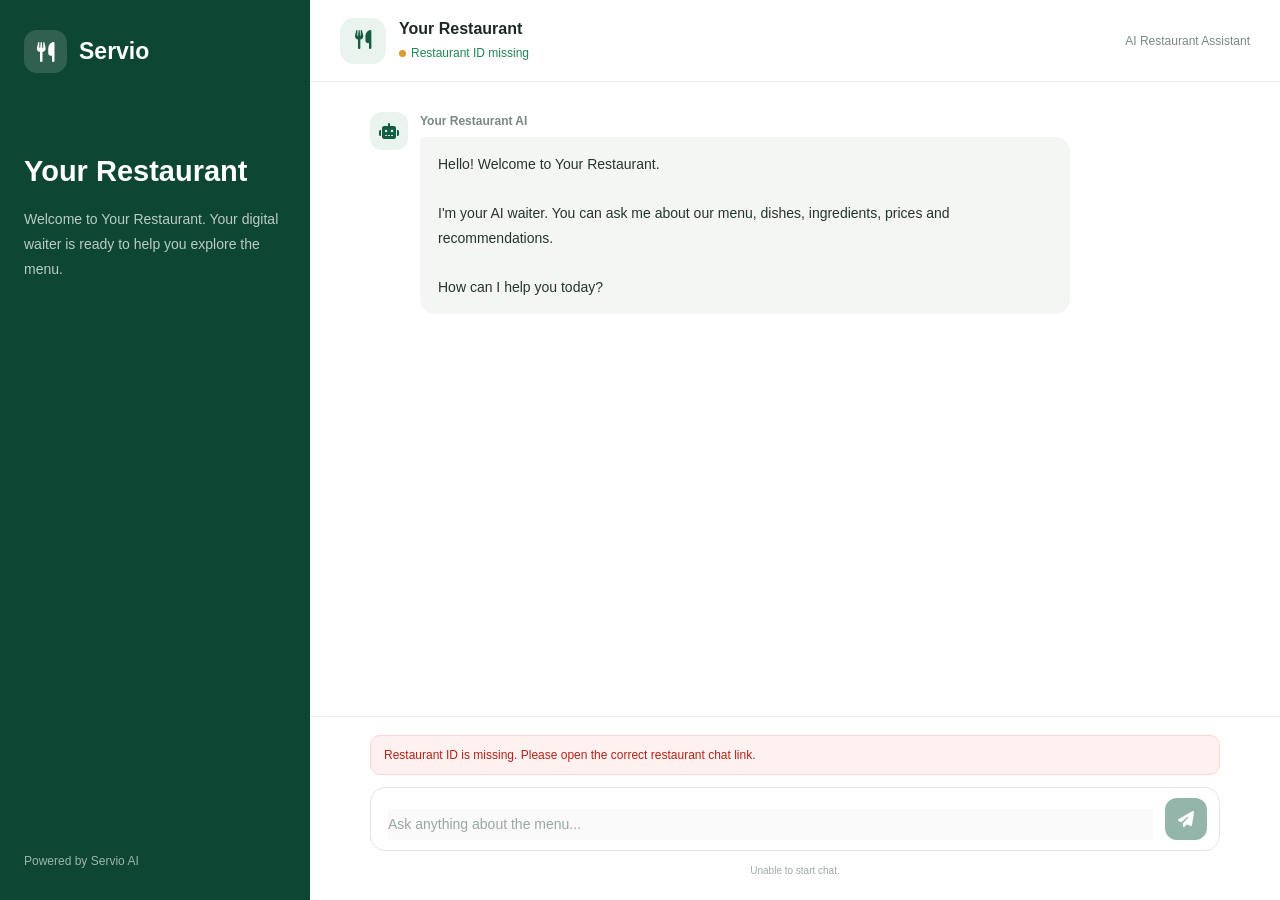
==== chat/chat.html @ 71083cb5 "first commit" ====
<!DOCTYPE html>
<html lang="en">

<head>
    <meta charset="UTF-8">
    <meta name="viewport" content="width=device-width, initial-scale=1.0">

    <title>Restaurant AI Waiter | Servio</title>

    <!-- Bootstrap -->
    <link href="https://cdn.jsdelivr.net/npm/bootstrap@5.3.3/dist/css/bootstrap.min.css" rel="stylesheet">

    <!-- Font Awesome -->
    <link href="https://cdnjs.cloudflare.com/ajax/libs/font-awesome/6.5.2/css/all.min.css" rel="stylesheet">

    <style>
        :root {
            --primary: #145c43;
            --primary-dark: #0d4633;
            --primary-light: #e9f4ee;
            --background: #f5f7f5;
            --text: #1d2923;
            --muted: #7b8981;
            --border: #e7ece8;
        }

        * {
            box-sizing: border-box;
        }

        body {
            margin: 0;
            font-family: Arial, Helvetica, sans-serif;
            background: var(--background);
            color: var(--text);
        }

        /* =========================
           MAIN LAYOUT
        ========================= */

        .app {
            display: flex;
            min-height: 100vh;
        }

        /* =========================
           SIDEBAR
        ========================= */

        .sidebar {
            width: 310px;
            min-width: 310px;
            background: var(--primary-dark);
            color: #fff;
            padding: 30px 24px;
            display: flex;
            flex-direction: column;
        }

        .brand {
            display: flex;
            align-items: center;
            gap: 12px;
            font-size: 23px;
            font-weight: 700;
            margin-bottom: 65px;
        }

        .brand-icon {
            width: 43px;
            height: 43px;
            border-radius: 13px;
            display: flex;
            align-items: center;
            justify-content: center;
            background: rgba(255, 255, 255, .14);
            font-size: 20px;
        }

        .sidebar-content {
            margin-top: 15px;
        }

        .sidebar-content h2 {
            font-size: 29px;
            font-weight: 700;
            line-height: 1.3;
            margin-bottom: 16px;
            overflow-wrap: anywhere;
        }

        .sidebar-content p {
            font-size: 14px;
            line-height: 1.8;
            color: rgba(255, 255, 255, .72);
        }

        .sidebar-footer {
            margin-top: auto;
            padding-top: 30px;
            font-size: 12px;
            color: rgba(255, 255, 255, .6);
        }

        /* =========================
           MAIN CHAT
        ========================= */

        .main {
            flex: 1;
            min-width: 0;
            display: flex;
            flex-direction: column;
            height: 100vh;
            height: 100dvh;
            background: #fff;
        }

        /* =========================
           HEADER
        ========================= */

        .chat-header {
            min-height: 82px;
            padding: 16px 30px;
            border-bottom: 1px solid var(--border);
            display: flex;
            align-items: center;
            justify-content: space-between;
            gap: 15px;
        }

        .restaurant-info {
            display: flex;
            align-items: center;
            gap: 13px;
            min-width: 0;
        }

        .restaurant-avatar {
            width: 46px;
            height: 46px;
            border-radius: 14px;
            background: var(--primary-light);
            color: var(--primary);
            display: flex;
            align-items: center;
            justify-content: center;
            font-size: 19px;
            flex-shrink: 0;
        }

        .restaurant-info h5 {
            font-size: 16px;
            font-weight: 700;
            margin: 0 0 5px;
            overflow-wrap: anywhere;
        }

        .online-status {
            font-size: 12px;
            color: #218653;
        }

        .status-dot {
            display: inline-block;
            width: 7px;
            height: 7px;
            background: #2dbb72;
            border-radius: 50%;
            margin-right: 5px;
        }

        .header-label {
            font-size: 12px;
            color: var(--muted);
            white-space: nowrap;
        }

        /* =========================
           CHAT BODY
        ========================= */

        .chat-body {
            flex: 1;
            overflow-y: auto;
            padding: 30px;
            background: #fff;
        }

        .messages {
            max-width: 850px;
            margin: 0 auto;
        }

        /* Welcome message */

        .welcome-message {
            display: flex;
            align-items: flex-start;
            gap: 12px;
            margin-bottom: 28px;
        }

        .bot-avatar {
            width: 38px;
            height: 38px;
            border-radius: 12px;
            background: var(--primary-light);
            color: var(--primary);
            display: flex;
            align-items: center;
            justify-content: center;
            flex-shrink: 0;
        }

        .welcome-content {
            max-width: 650px;
        }

        .message-sender {
            font-size: 12px;
            font-weight: 700;
            color: var(--muted);
            margin-bottom: 7px;
        }

        .message-bubble {
            padding: 15px 18px;
            border-radius: 4px 15px 15px 15px;
            background: #f3f6f3;
            color: #26352c;
            font-size: 14px;
            line-height: 1.75;
            overflow-wrap: anywhere;
            white-space: pre-wrap;
        }

        /* Individual messages */

        .message-row {
            display: flex;
            gap: 12px;
            margin-bottom: 22px;
            align-items: flex-start;
        }

        .message-row.user {
            justify-content: flex-end;
        }

        .message-row.user .message-content {
            max-width: 70%;
        }

        .message-row.bot .message-content {
            max-width: 75%;
        }

        .message-row.user .message-bubble {
            background: var(--primary);
            color: #fff;
            border-radius: 15px 4px 15px 15px;
        }

        .message-time {
            font-size: 10px;
            color: #9aa49e;
            margin-top: 6px;
        }

        .message-row.user .message-time {
            text-align: right;
        }

        /* =========================
           SUGGESTIONS
        ========================= */

        .suggestions {
            margin-left: 50px;
            margin-top: 25px;
        }

        .suggestions-title {
            font-size: 12px;
            color: var(--muted);
            margin-bottom: 12px;
        }

        .suggestion-list {
            display: flex;
            flex-wrap: wrap;
            gap: 9px;
        }

        .suggestion-btn {
            border: 1px solid #dfe8e1;
            background: #fff;
            color: #426050;
            border-radius: 20px;
            padding: 9px 15px;
            font-size: 12px;
            cursor: pointer;
            transition: .2s;
        }

        .suggestion-btn:hover {
            background: var(--primary-light);
            border-color: var(--primary);
        }

        /* =========================
           TYPING INDICATOR
        ========================= */

        .typing-indicator {
            display: none;
            margin-bottom: 20px;
            align-items: flex-start;
            gap: 12px;
        }

        .typing-dots {
            background: #f3f6f3;
            border-radius: 4px 15px 15px 15px;
            padding: 15px 18px;
            display: flex;
            gap: 5px;
        }

        .typing-dots span {
            width: 6px;
            height: 6px;
            border-radius: 50%;
            background: #8b9b91;
            animation: typing 1.2s infinite;
        }

        .typing-dots span:nth-child(2) {
            animation-delay: .2s;
        }

        .typing-dots span:nth-child(3) {
            animation-delay: .4s;
        }

        @keyframes typing {

            0%,
            60%,
            100% {
                transform: translateY(0);
            }

            30% {
                transform: translateY(-5px);
            }
        }

        /* =========================
           CHAT FOOTER
        ========================= */

        .chat-footer {
            padding: 18px 30px 22px;
            border-top: 1px solid var(--border);
            background: #fff;
        }

        .input-wrapper {
            max-width: 850px;
            margin: 0 auto;
        }

        .input-box {
            display: flex;
            align-items: flex-end;
            gap: 12px;
            border: 1px solid #dfe7e1;
            border-radius: 15px;
            padding: 10px 12px 10px 17px;
            background: #fff;
            transition: .2s;
        }

        .input-box:focus-within {
            border-color: var(--primary);
            box-shadow: 0 0 0 3px rgba(20, 92, 67, .07);
        }

        .input-box textarea {
            flex: 1;
            border: none;
            outline: none;
            resize: none;
            max-height: 120px;
            min-height: 27px;
            padding: 5px 0;
            font-size: 14px;
            line-height: 1.5;
            color: var(--text);
        }

        .input-box textarea::placeholder {
            color: #9ba69f;
        }

        .send-btn {
            width: 42px;
            height: 42px;
            border: none;
            border-radius: 12px;
            background: var(--primary);
            color: #fff;
            display: flex;
            align-items: center;
            justify-content: center;
            flex-shrink: 0;
            cursor: pointer;
            transition: .2s;
        }

        .send-btn:hover {
            background: var(--primary-dark);
        }

        .send-btn:disabled {
            opacity: .45;
            cursor: not-allowed;
        }

        .footer-note {
            text-align: center;
            font-size: 10px;
            color: #a0aaa3;
            margin-top: 12px;
        }

        /* =========================
           ERROR MESSAGE
        ========================= */

        .connection-error {
            display: none;
            max-width: 850px;
            margin: 0 auto 12px;
            color: #b42318;
            background: #fff1f0;
            border: 1px solid #ffd5d2;
            border-radius: 10px;
            padding: 10px 13px;
            font-size: 12px;
        }

        /* =========================
           RESPONSIVE
        ========================= */

        @media(max-width: 768px) {

            .sidebar {
                display: none;
            }

            .main {
                height: 100vh;
                height: 100dvh;
            }

            .chat-header {
                min-height: 72px;
                padding: 12px 16px;
            }

            .chat-body {
                padding: 22px 15px;
            }

            .chat-footer {
                padding: 12px 15px 15px;
            }

            .header-label {
                display: none;
            }

            .message-row.user .message-content,
            .message-row.bot .message-content {
                max-width: 85%;
            }

            .suggestions {
                margin-left: 0;
            }

            .suggestion-list {
                gap: 7px;
            }

            .suggestion-btn {
                font-size: 11px;
                padding: 8px 12px;
            }
        }
    </style>
</head>

<body>

    <div class="app">

        <!-- =========================
         SIDEBAR
    ========================== -->

        <aside class="sidebar">

            <div class="brand">

                <div class="brand-icon">
                    <i class="fa-solid fa-utensils"></i>
                </div>

                <span>Servio</span>

            </div>

            <div class="sidebar-content">

                <h2 id="sidebarRestaurantName">
                    Your Restaurant
                </h2>

                <p id="sidebarDescription">
                    Your digital waiter is ready to help you explore
                    the menu, discover dishes and answer your questions.
                </p>

            </div>

            <div class="sidebar-footer">
                Powered by Servio AI
            </div>

        </aside>


        <!-- =========================
         MAIN CHAT
    ========================== -->

        <main class="main">

            <!-- Header -->

            <header class="chat-header">

                <div class="restaurant-info">

                    <div class="restaurant-avatar">
                        <i class="fa-solid fa-utensils"></i>
                    </div>

                    <div>

                        <h5 id="restaurantName">
                            Your Restaurant
                        </h5>

                        <div class="online-status" id="statusText">
                            <span class="status-dot"></span>
                            Connecting...
                        </div>

                    </div>

                </div>

                <div class="header-label">
                    <i class="fa-solid fa-sparkles me-1"></i>
                    AI Restaurant Assistant
                </div>

            </header>


            <!-- Chat messages -->

            <section class="chat-body" id="chatBody">

                <div class="messages" id="messages">

                    <!-- Welcome message -->

                    <div class="welcome-message">

                        <div class="bot-avatar">
                            <i class="fa-solid fa-robot"></i>
                        </div>

                        <div class="welcome-content">

                            <div class="message-sender" id="welcomeSender">
                                Servio AI
                            </div>

                            <div class="message-bubble" id="welcomeMessage">Hello! Welcome to our restaurant.

                                I'm your AI waiter. You can ask me about our menu, dishes, ingredients, prices and
                                recommendations.

                                How can I help you today?</div>

                        </div>

                    </div>


                    <!-- Typing indicator -->

                    <div class="typing-indicator" id="typingIndicator">

                        <div class="bot-avatar">
                            <i class="fa-solid fa-robot"></i>
                        </div>

                        <div>

                            <div class="message-sender">
                                Servio AI
                            </div>

                            <div class="typing-dots">
                                <span></span>
                                <span></span>
                                <span></span>
                            </div>

                        </div>

                    </div>

                </div>

            </section>


            <!-- Chat footer -->

            <footer class="chat-footer">

                <div class="input-wrapper">

                    <!-- Error message -->

                    <div class="connection-error" id="connectionError"></div>


                    <!-- Input -->

                    <div class="input-box">

                        <textarea id="messageInput" rows="1" placeholder="Ask anything about the menu..."
                            disabled></textarea>

                        <button type="button" class="send-btn" id="sendBtn" disabled aria-label="Send message">
                            <i class="fa-solid fa-paper-plane"></i>
                        </button>

                    </div>

                    <div class="footer-note" id="footerNote">
                        Please wait while we connect to the restaurant...
                    </div>

                </div>

            </footer>

        </main>

    </div>


    <!-- Separate JavaScript file -->
    <script src="chat.js"></script>

</body>

</html>
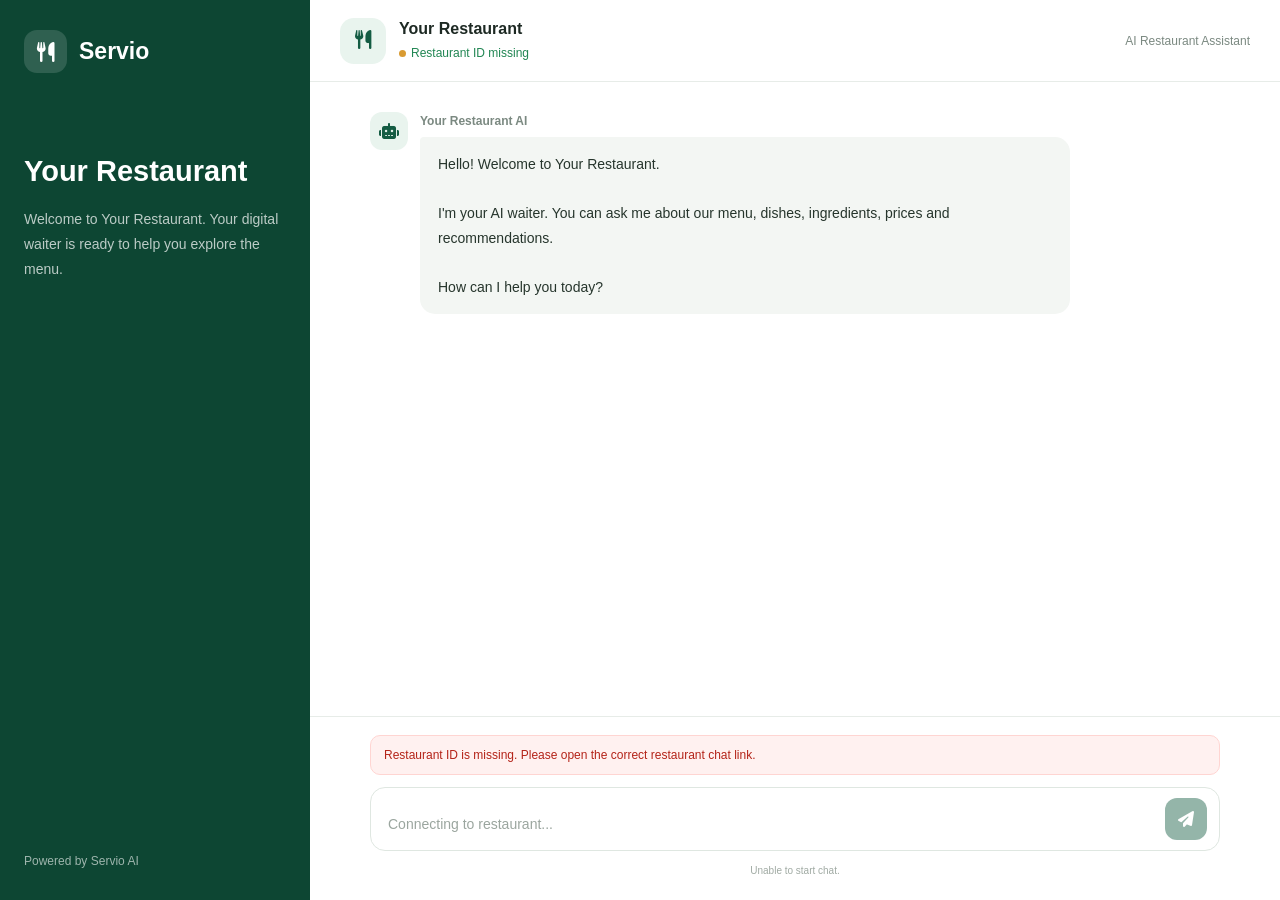
==== commit be29b72e: "fix session for chat" ====
--- a/chat/chat.html
+++ b/chat/chat.html
@@ -1,16 +1,15 @@
+
 <!DOCTYPE html>
 <html lang="en">
 
 <head>
     <meta charset="UTF-8">
-    <meta name="viewport" content="width=device-width, initial-scale=1.0">
+    <meta name="viewport" content="width=device-width, initial-scale=1.0, viewport-fit=cover">
 
     <title>Restaurant AI Waiter | Servio</title>
 
-    <!-- Bootstrap -->
     <link href="https://cdn.jsdelivr.net/npm/bootstrap@5.3.3/dist/css/bootstrap.min.css" rel="stylesheet">
 
-    <!-- Font Awesome -->
     <link href="https://cdnjs.cloudflare.com/ajax/libs/font-awesome/6.5.2/css/all.min.css" rel="stylesheet">
 
     <style>
@@ -28,25 +27,28 @@
             box-sizing: border-box;
         }
 
+        html,
         body {
+            width: 100%;
+            height: 100%;
             margin: 0;
+        }
+
+        body {
             font-family: Arial, Helvetica, sans-serif;
             background: var(--background);
             color: var(--text);
-        }
-
-        /* =========================
-           MAIN LAYOUT
-        ========================= */
+            overflow: hidden;
+        }
 
         .app {
             display: flex;
+            width: 100%;
             min-height: 100vh;
-        }
-
-        /* =========================
-           SIDEBAR
-        ========================= */
+            min-height: 100dvh;
+        }
+
+        /* SIDEBAR */
 
         .sidebar {
             width: 310px;
@@ -103,9 +105,7 @@
             color: rgba(255, 255, 255, .6);
         }
 
-        /* =========================
-           MAIN CHAT
-        ========================= */
+        /* MAIN CHAT */
 
         .main {
             flex: 1;
@@ -115,11 +115,10 @@
             height: 100vh;
             height: 100dvh;
             background: #fff;
-        }
-
-        /* =========================
-           HEADER
-        ========================= */
+            overflow: hidden;
+        }
+
+        /* HEADER */
 
         .chat-header {
             min-height: 82px;
@@ -129,6 +128,7 @@
             align-items: center;
             justify-content: space-between;
             gap: 15px;
+            flex-shrink: 0;
         }
 
         .restaurant-info {
@@ -178,13 +178,14 @@
             white-space: nowrap;
         }
 
-        /* =========================
-           CHAT BODY
-        ========================= */
+        /* CHAT BODY */
 
         .chat-body {
             flex: 1;
+            min-height: 0;
             overflow-y: auto;
+            overscroll-behavior: contain;
+            -webkit-overflow-scrolling: touch;
             padding: 30px;
             background: #fff;
         }
@@ -194,7 +195,7 @@
             margin: 0 auto;
         }
 
-        /* Welcome message */
+        /* WELCOME MESSAGE */
 
         .welcome-message {
             display: flex;
@@ -217,6 +218,7 @@
 
         .welcome-content {
             max-width: 650px;
+            min-width: 0;
         }
 
         .message-sender {
@@ -237,7 +239,7 @@
             white-space: pre-wrap;
         }
 
-        /* Individual messages */
+        /* INDIVIDUAL MESSAGES */
 
         .message-row {
             display: flex;
@@ -256,6 +258,10 @@
 
         .message-row.bot .message-content {
             max-width: 75%;
+        }
+
+        .message-content {
+            min-width: 0;
         }
 
         .message-row.user .message-bubble {
@@ -274,9 +280,7 @@
             text-align: right;
         }
 
-        /* =========================
-           SUGGESTIONS
-        ========================= */
+        /* SUGGESTIONS */
 
         .suggestions {
             margin-left: 50px;
@@ -311,9 +315,7 @@
             border-color: var(--primary);
         }
 
-        /* =========================
-           TYPING INDICATOR
-        ========================= */
+        /* TYPING INDICATOR */
 
         .typing-indicator {
             display: none;
@@ -359,14 +361,13 @@
             }
         }
 
-        /* =========================
-           CHAT FOOTER
-        ========================= */
+        /* CHAT FOOTER */
 
         .chat-footer {
             padding: 18px 30px 22px;
             border-top: 1px solid var(--border);
             background: #fff;
+            flex-shrink: 0;
         }
 
         .input-wrapper {
@@ -392,6 +393,7 @@
 
         .input-box textarea {
             flex: 1;
+            min-width: 0;
             border: none;
             outline: none;
             resize: none;
@@ -401,6 +403,7 @@
             font-size: 14px;
             line-height: 1.5;
             color: var(--text);
+            background: transparent;
         }
 
         .input-box textarea::placeholder {
@@ -438,9 +441,7 @@
             margin-top: 12px;
         }
 
-        /* =========================
-           ERROR MESSAGE
-        ========================= */
+        /* ERROR MESSAGE */
 
         .connection-error {
             display: none;
@@ -452,38 +453,99 @@
             border-radius: 10px;
             padding: 10px 13px;
             font-size: 12px;
-        }
-
-        /* =========================
-           RESPONSIVE
-        ========================= */
-
-        @media(max-width: 768px) {
+            overflow-wrap: anywhere;
+        }
+
+        /* MOBILE RESPONSIVE */
+
+        @media (max-width: 768px) {
+
+            body {
+                overflow: hidden;
+            }
+
+            .app {
+                display: block;
+                width: 100%;
+                height: 100vh;
+                height: 100dvh;
+                min-height: 0;
+            }
 
             .sidebar {
                 display: none;
             }
 
             .main {
+                width: 100%;
                 height: 100vh;
                 height: 100dvh;
+                min-height: 0;
             }
 
             .chat-header {
-                min-height: 72px;
-                padding: 12px 16px;
-            }
-
-            .chat-body {
-                padding: 22px 15px;
-            }
-
-            .chat-footer {
-                padding: 12px 15px 15px;
+                min-height: 68px;
+                padding: 10px 15px;
+                gap: 8px;
+            }
+
+            .restaurant-avatar {
+                width: 42px;
+                height: 42px;
+                border-radius: 12px;
+            }
+
+            .restaurant-info {
+                gap: 10px;
+            }
+
+            .restaurant-info h5 {
+                font-size: 15px;
+                max-width: 210px;
+            }
+
+            .online-status {
+                font-size: 11px;
             }
 
             .header-label {
                 display: none;
+            }
+
+            .chat-body {
+                padding: 20px 14px;
+                min-height: 0;
+            }
+
+            .messages {
+                width: 100%;
+            }
+
+            .welcome-message {
+                gap: 9px;
+                margin-bottom: 22px;
+            }
+
+            .bot-avatar {
+                width: 34px;
+                height: 34px;
+                border-radius: 10px;
+                font-size: 13px;
+            }
+
+            .welcome-content {
+                flex: 1;
+            }
+
+            .message-bubble {
+                padding: 12px 14px;
+                font-size: 13px;
+                line-height: 1.65;
+            }
+
+            .message-row {
+                gap: 8px;
+                margin-bottom: 18px;
             }
 
             .message-row.user .message-content,
@@ -493,6 +555,7 @@
 
             .suggestions {
                 margin-left: 0;
+                margin-top: 18px;
             }
 
             .suggestion-list {
@@ -503,6 +566,66 @@
                 font-size: 11px;
                 padding: 8px 12px;
             }
+
+            .chat-footer {
+                padding: 11px 12px calc(11px + env(safe-area-inset-bottom));
+            }
+
+            .input-box {
+                gap: 8px;
+                padding: 7px 8px 7px 13px;
+                border-radius: 13px;
+            }
+
+            .input-box textarea {
+                font-size: 16px;
+                min-height: 28px;
+                max-height: 110px;
+            }
+
+            .send-btn {
+                width: 40px;
+                height: 40px;
+                border-radius: 11px;
+            }
+
+            .footer-note {
+                margin-top: 8px;
+                font-size: 10px;
+            }
+
+            .connection-error {
+                font-size: 11px;
+                padding: 9px 11px;
+            }
+        }
+
+        /* SMALL MOBILE */
+
+        @media (max-width: 380px) {
+
+            .chat-header {
+                padding: 9px 11px;
+            }
+
+            .restaurant-info h5 {
+                font-size: 14px;
+                max-width: 175px;
+            }
+
+            .chat-body {
+                padding: 16px 10px;
+            }
+
+            .message-row.user .message-content,
+            .message-row.bot .message-content {
+                max-width: 88%;
+            }
+
+            .chat-footer {
+                padding-left: 10px;
+                padding-right: 10px;
+            }
         }
     </style>
 </head>
@@ -511,9 +634,7 @@
 
     <div class="app">
 
-        <!-- =========================
-         SIDEBAR
-    ========================== -->
+        <!-- SIDEBAR -->
 
         <aside class="sidebar">
 
@@ -547,13 +668,11 @@
         </aside>
 
 
-        <!-- =========================
-         MAIN CHAT
-    ========================== -->
+        <!-- MAIN CHAT -->
 
         <main class="main">
 
-            <!-- Header -->
+            <!-- HEADER -->
 
             <header class="chat-header">
 
@@ -586,13 +705,11 @@
             </header>
 
 
-            <!-- Chat messages -->
+            <!-- CHAT BODY -->
 
             <section class="chat-body" id="chatBody">
 
                 <div class="messages" id="messages">
-
-                    <!-- Welcome message -->
 
                     <div class="welcome-message">
 
@@ -608,17 +725,16 @@
 
                             <div class="message-bubble" id="welcomeMessage">Hello! Welcome to our restaurant.
 
-                                I'm your AI waiter. You can ask me about our menu, dishes, ingredients, prices and
-                                recommendations.
-
-                                How can I help you today?</div>
+I'm your AI waiter. You can ask me about our menu, dishes, ingredients, prices and recommendations.
+
+How can I help you today?</div>
 
                         </div>
 
                     </div>
 
 
-                    <!-- Typing indicator -->
+                    <!-- TYPING INDICATOR -->
 
                     <div class="typing-indicator" id="typingIndicator">
 
@@ -647,25 +763,30 @@
             </section>
 
 
-            <!-- Chat footer -->
+            <!-- FOOTER -->
 
             <footer class="chat-footer">
 
                 <div class="input-wrapper">
 
-                    <!-- Error message -->
-
                     <div class="connection-error" id="connectionError"></div>
 
-
-                    <!-- Input -->
-
                     <div class="input-box">
 
-                        <textarea id="messageInput" rows="1" placeholder="Ask anything about the menu..."
-                            disabled></textarea>
-
-                        <button type="button" class="send-btn" id="sendBtn" disabled aria-label="Send message">
+                        <textarea
+                            id="messageInput"
+                            rows="1"
+                            placeholder="Connecting to restaurant..."
+                            disabled
+                        ></textarea>
+
+                        <button
+                            type="button"
+                            class="send-btn"
+                            id="sendBtn"
+                            disabled
+                            aria-label="Send message"
+                        >
                             <i class="fa-solid fa-paper-plane"></i>
                         </button>
 
@@ -683,10 +804,7 @@
 
     </div>
 
-
-    <!-- Separate JavaScript file -->
     <script src="chat.js"></script>
 
 </body>
-
-</html>+</html>
